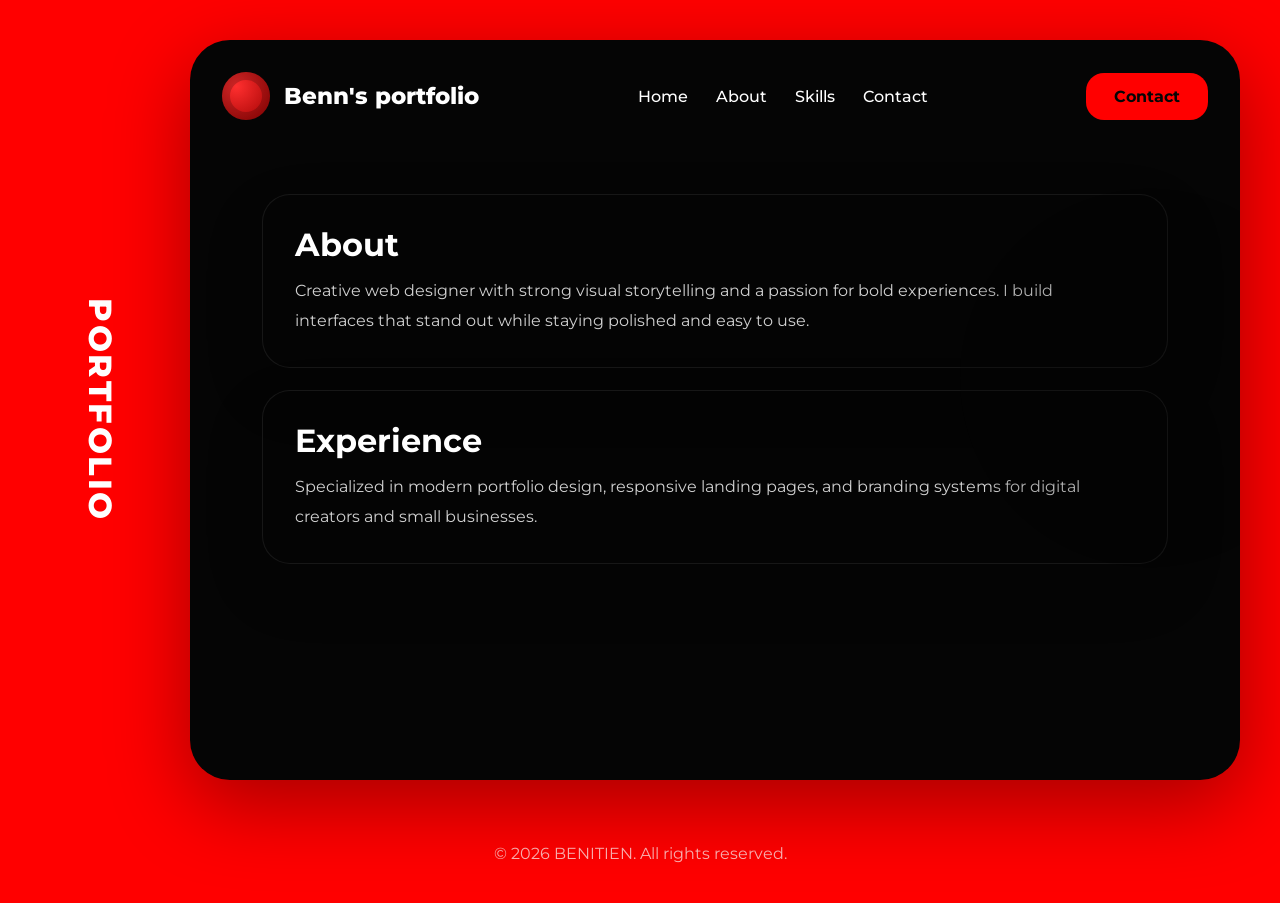
==== about.html @ 22d27dc1 "the portifolio" ====
<!DOCTYPE html>
<html lang="en">
<head>
  <meta charset="UTF-8">
  <meta name="viewport" content="width=device-width, initial-scale=1.0">
  <title>About — BENITIEN Portfolio</title>
  <meta name="description" content="About BENITIEN and his design background.">
  <link rel="stylesheet" href="port.css">
</head>
<body>
  <div class="page-shell">
    <aside class="side-panel">
      <span>PORTFOLIO</span>
    </aside>

    <div class="hero-shell">
      <header class="hero-header">
        <div class="brand">
          <div class="brand-icon"></div>
          <span>Benn's portfolio</span>
        </div>
        <nav class="hero-nav">
          <a href="home.html">Home</a>
          <a href="about.html">About</a>
          <a href="skills.html">Skills</a>
          <a href="contact.html">Contact</a>
        </nav>
        <a class="hero-cta" href="contact.html">Contact</a>
      </header>

      <section class="content-sections">
        <div class="section-panel">
          <h2>About</h2>
          <p>Creative web designer with strong visual storytelling and a passion for bold experiences. I build interfaces that stand out while staying polished and easy to use.</p>
        </div>
        <div class="section-panel">
          <h2>Experience</h2>
          <p>Specialized in modern portfolio design, responsive landing pages, and branding systems for digital creators and small businesses.</p>
        </div>
      </section>
    </div>
  </div>

  <footer class="page-footer">
    <p>© 2026 BENITIEN. All rights reserved.</p>
  </footer>

  <script src="port.js"></script>
</body>
</html>
---- port.css ----
@import url('https://fonts.googleapis.com/css2?family=Montserrat:wght@300;400;500;600;700;800&family=Roboto:wght@300;400;500;700&display=swap');

:root {
  --red: #ff0000;
  --black: #050505;
  --dark: #111111;
  --white: #ffffff;
  --muted: #d1d1d1;
  --shadow: 0 24px 80px rgba(0, 0, 0, 0.35);
}

* {
  box-sizing: border-box;
  margin: 0;
  padding: 0;
}

html {
  scroll-behavior: smooth;
}

body {
  min-height: 100vh;
  font-family: 'Montserrat', sans-serif;
  background: var(--red);
  color: var(--white);
}

img {
  display: block;
  max-width: 100%;
}

a {
  color: inherit;
  text-decoration: none;
}

button {
  font: inherit;
}

.page-shell {
  display: grid;
  grid-template-columns: 120px 1fr;
  min-height: calc(100vh - 80px);
  padding: 40px;
  gap: 30px;
}

.side-panel {
  display: flex;
  align-items: center;
  justify-content: center;
  background: var(--red);
}

.side-panel span {
  writing-mode: vertical-rl;
  text-orientation: mixed;
  font-size: 2rem;
  font-weight: 800;
  letter-spacing: 0.08em;
}

.hero-shell {
  background: var(--black);
  border-radius: 40px;
  box-shadow: var(--shadow);
  padding: 32px;
  position: relative;
  overflow: hidden;
}

.hero-shell::before {
  content: '';
  position: absolute;
  top: 20%;
  right: -100px;
  width: 380px;
  height: 380px;
  background: rgba(0, 0, 0, 0.16);
  border-radius: 50%;
  z-index: 0;
}

.hero-header {
  position: relative;
  z-index: 1;
  display: flex;
  align-items: center;
  justify-content: space-between;
  gap: 20px;
  padding-bottom: 24px;
}

.brand {
  display: flex;
  align-items: center;
  gap: 14px;
  font-size: 1.45rem;
  font-weight: 800;
}

.brand-icon {
  width: 48px;
  height: 48px;
  border-radius: 50%;
  background: radial-gradient(circle at 30% 30%, #ff2f2f, #9c0000);
  box-shadow: inset 0 0 0 8px rgba(0, 0, 0, 0.2);
}

.hero-nav {
  display: flex;
  align-items: center;
  gap: 28px;
}

.hero-nav a {
  color: var(--white);
  font-weight: 500;
  transition: color 0.2s ease;
}

.hero-nav a:hover {
  color: var(--red);
}

.hero-cta {
  display: inline-flex;
  align-items: center;
  justify-content: center;
  border-radius: 18px;
  background: var(--red);
  color: var(--black);
  padding: 14px 28px;
  font-weight: 700;
  transition: transform 0.2s ease, background 0.2s ease;
}

.hero-cta:hover {
  transform: translateY(-2px);
}

.hero-content {
  position: relative;
  z-index: 1;
  display: grid;
  grid-template-columns: 1.1fr 0.9fr;
  align-items: center;
  gap: 48px;
  padding-top: 40px;
}

.hero-copy {
  max-width: 600px;
}

.hero-intro {
  font-size: 1.5rem;
  font-weight: 400;
  margin-bottom: 18px;
}

.hero-intro span {
  font-weight: 700;
}

h1 {
  font-size: 4.8rem;
  line-height: 0.95;
  margin-bottom: 18px;
  letter-spacing: -0.04em;
}

.hero-copy p {
  color: var(--muted);
  font-size: 1rem;
  line-height: 1.9;
  max-width: 520px;
  margin-bottom: 30px;
}

.hero-actions {
  display: flex;
  flex-wrap: wrap;
  gap: 18px;
  margin-bottom: 32px;
}

.btn {
  border-radius: 18px;
  padding: 16px 32px;
  font-weight: 700;
  transition: transform 0.2s ease, box-shadow 0.2s ease;
}

.btn-primary {
  background: var(--red);
  color: var(--black);
}

.btn-primary:hover {
  transform: translateY(-2px);
  box-shadow: 0 18px 40px rgba(255, 0, 0, 0.24);
}

.btn-secondary {
  border: 1px solid rgba(255, 255, 255, 0.18);
  background: rgba(255, 255, 255, 0.05);
  color: var(--white);
}

.btn-secondary:hover {
  background: rgba(255, 255, 255, 0.1);
}

.hero-social {
  display: flex;
  align-items: center;
  gap: 18px;
  font-size: 0.95rem;
}

.hero-social span {
  color: var(--white);
  opacity: 0.9;
}

.social-list {
  display: flex;
  align-items: center;
  gap: 10px;
}

.social-list a {
  display: inline-flex;
  align-items: center;
  justify-content: center;
  width: 38px;
  height: 38px;
  border-radius: 12px;
  background: rgba(255, 255, 255, 0.06);
  color: var(--white);
  font-size: 0.95rem;
  font-weight: 700;
}

.hero-visual {
  position: relative;
  min-height: 560px;
  display: flex;
  align-items: center;
  justify-content: center;
}

.hero-circle img{
  max-width: 90px;
  height: 400px;
  border-radius: 50%;
  z-index: 1;
}

.content-sections {
  display: grid;
  gap: 22px;
  padding: 50px 40px 0;
}

.section-panel {
  background: rgba(0, 0, 0, 0.16);
  border: 1px solid rgba(255, 255, 255, 0.08);
  border-radius: 28px;
  padding: 30px 32px;
  box-shadow: 0 24px 60px rgba(0, 0, 0, 0.15);
}

.section-panel h2 {
  font-size: 2rem;
  margin-bottom: 12px;
}

.section-panel p {
  color: var(--muted);
  line-height: 1.9;
}

.page-footer {
  text-align: center;
  padding: 24px 0 40px;
  color: rgba(255, 255, 255, 0.7);
}

@media (max-width: 1120px) {
  .content-sections {
    padding: 40px 20px 0;
  }
  .page-shell {
    grid-template-columns: 90px 1fr;
    padding: 30px;
  }

  .hero-content {
    grid-template-columns: 1fr;
  }

  .hero-visual {
    min-height: auto;
  }
}

@media (max-width: 880px) {
  .page-shell {
    grid-template-columns: 1fr;
    padding: 20px;
  }

  .side-panel {
    display: none;
  }

  .hero-shell {
    border-radius: 28px;
    padding: 24px;
  }

  .hero-header {
    flex-direction: column;
    align-items: flex-start;
    gap: 18px;
  }

  .hero-nav {
    flex-wrap: wrap;
    gap: 16px;
  }

  h1 {
    font-size: clamp(3.2rem, 8vw, 4.2rem);
  }

  .hero-actions {
    flex-direction: column;
    align-items: stretch;
  }

  .hero-visual {
    min-height: 420px;
  }

  .hero-circle {
    width: 360px;
    height: 360px;
    right: -60px;
  }
}

@media (max-width: 600px) {
  .hero-shell {
    padding: 20px;
  }

  .hero-nav {
    gap: 12px;
  }

  .hero-copy p {
    font-size: 0.98rem;
  }

  .btn {
    width: 100%;
  }

  .hero-actions {
    gap: 14px;
  }
}
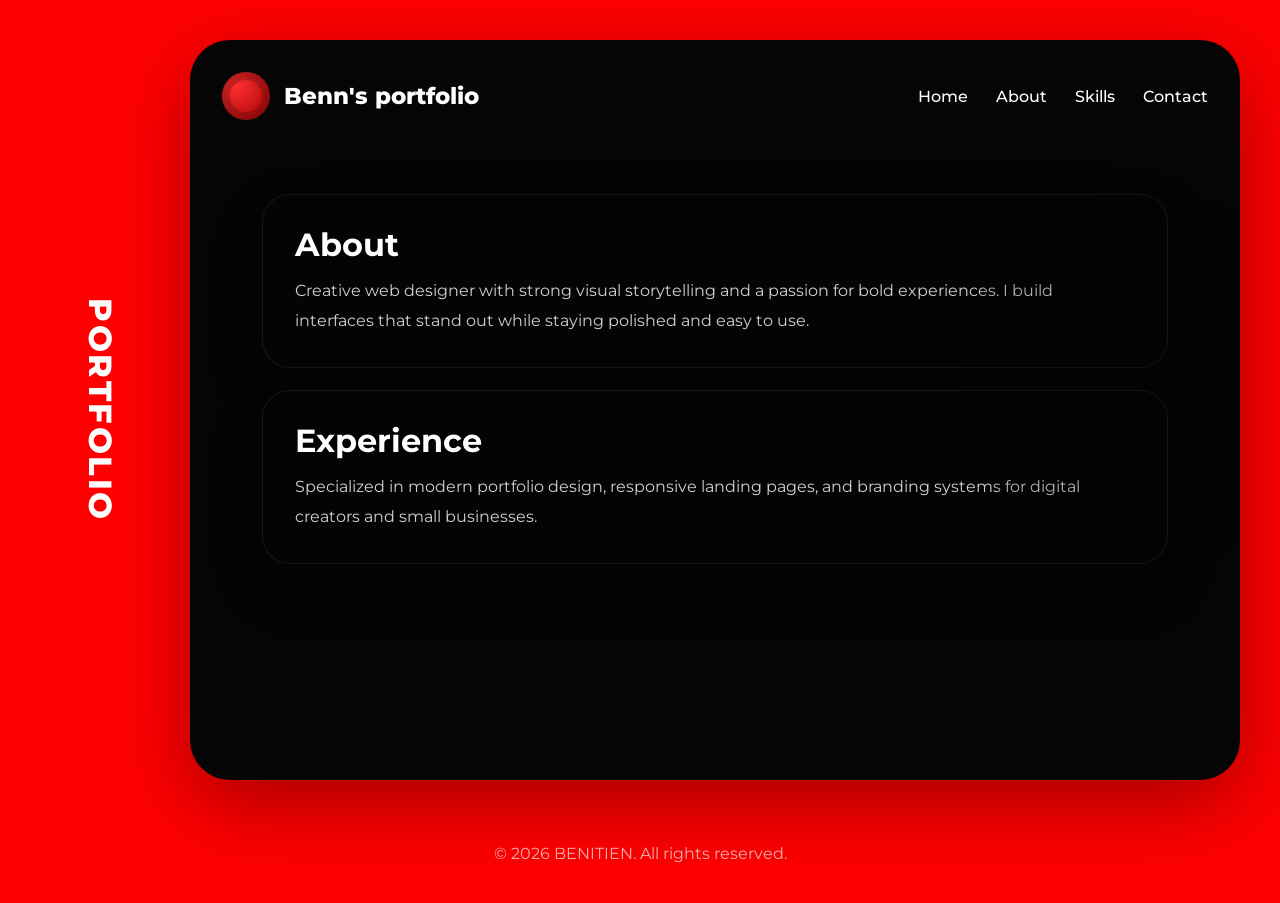
==== commit 65c8ab80: "etrewt" ====
--- a/about.html
+++ b/about.html
@@ -19,13 +19,16 @@
           <div class="brand-icon"></div>
           <span>Benn's portfolio</span>
         </div>
-        <nav class="hero-nav">
+        <nav class="hero-nav hide">
           <a href="home.html">Home</a>
           <a href="about.html">About</a>
           <a href="skills.html">Skills</a>
           <a href="contact.html">Contact</a>
+          
         </nav>
-        <a class="hero-cta" href="contact.html">Contact</a>
+        <!-- <a class="hero-cta" href="contact.html">Contact</a> -->
+         <button class="menu">Menu</button>
+       
       </header>
 
       <section class="content-sections">
--- a/port.css
+++ b/port.css
@@ -290,8 +290,18 @@
   padding: 24px 0 40px;
   color: rgba(255, 255, 255, 0.7);
 }
-
-@media (max-width: 1120px) {
+.menu{
+  display: none;
+  background-color: var(--red);
+  color: white;
+  padding: 10px 20px;
+  border-radius: 5px;
+  border: none;
+  font-size: 1.2rem;
+  cursor: pointer;
+}
+
+@media (max-width: 900px) {
   .content-sections {
     padding: 40px 20px 0;
   }
@@ -323,17 +333,31 @@
     border-radius: 28px;
     padding: 24px;
   }
-
-  .hero-header {
+  .menu{
+    display: block;
+  }
+
+  /* .hero-header {
     flex-direction: column;
     align-items: flex-start;
     gap: 18px;
-  }
+  } */
 
   .hero-nav {
     flex-wrap: wrap;
     gap: 16px;
-  }
+    flex-direction: column;
+    position: absolute;
+    top: 80px;
+    left: 450px;
+    background-color: #050505;
+    padding:30px ;
+  } 
+  .hide{
+    display: none;
+    flex-direction: column;
+    
+  } 
 
   h1 {
     font-size: clamp(3.2rem, 8vw, 4.2rem);
@@ -352,17 +376,17 @@
     width: 360px;
     height: 360px;
     right: -60px;
-  }
-}
+  }}
+
 
 @media (max-width: 600px) {
   .hero-shell {
     padding: 20px;
   }
 
-  .hero-nav {
+  /* .hero-nav {
     gap: 12px;
-  }
+  } */
 
   .hero-copy p {
     font-size: 0.98rem;
@@ -375,4 +399,5 @@
   .hero-actions {
     gap: 14px;
   }
+  
 }
